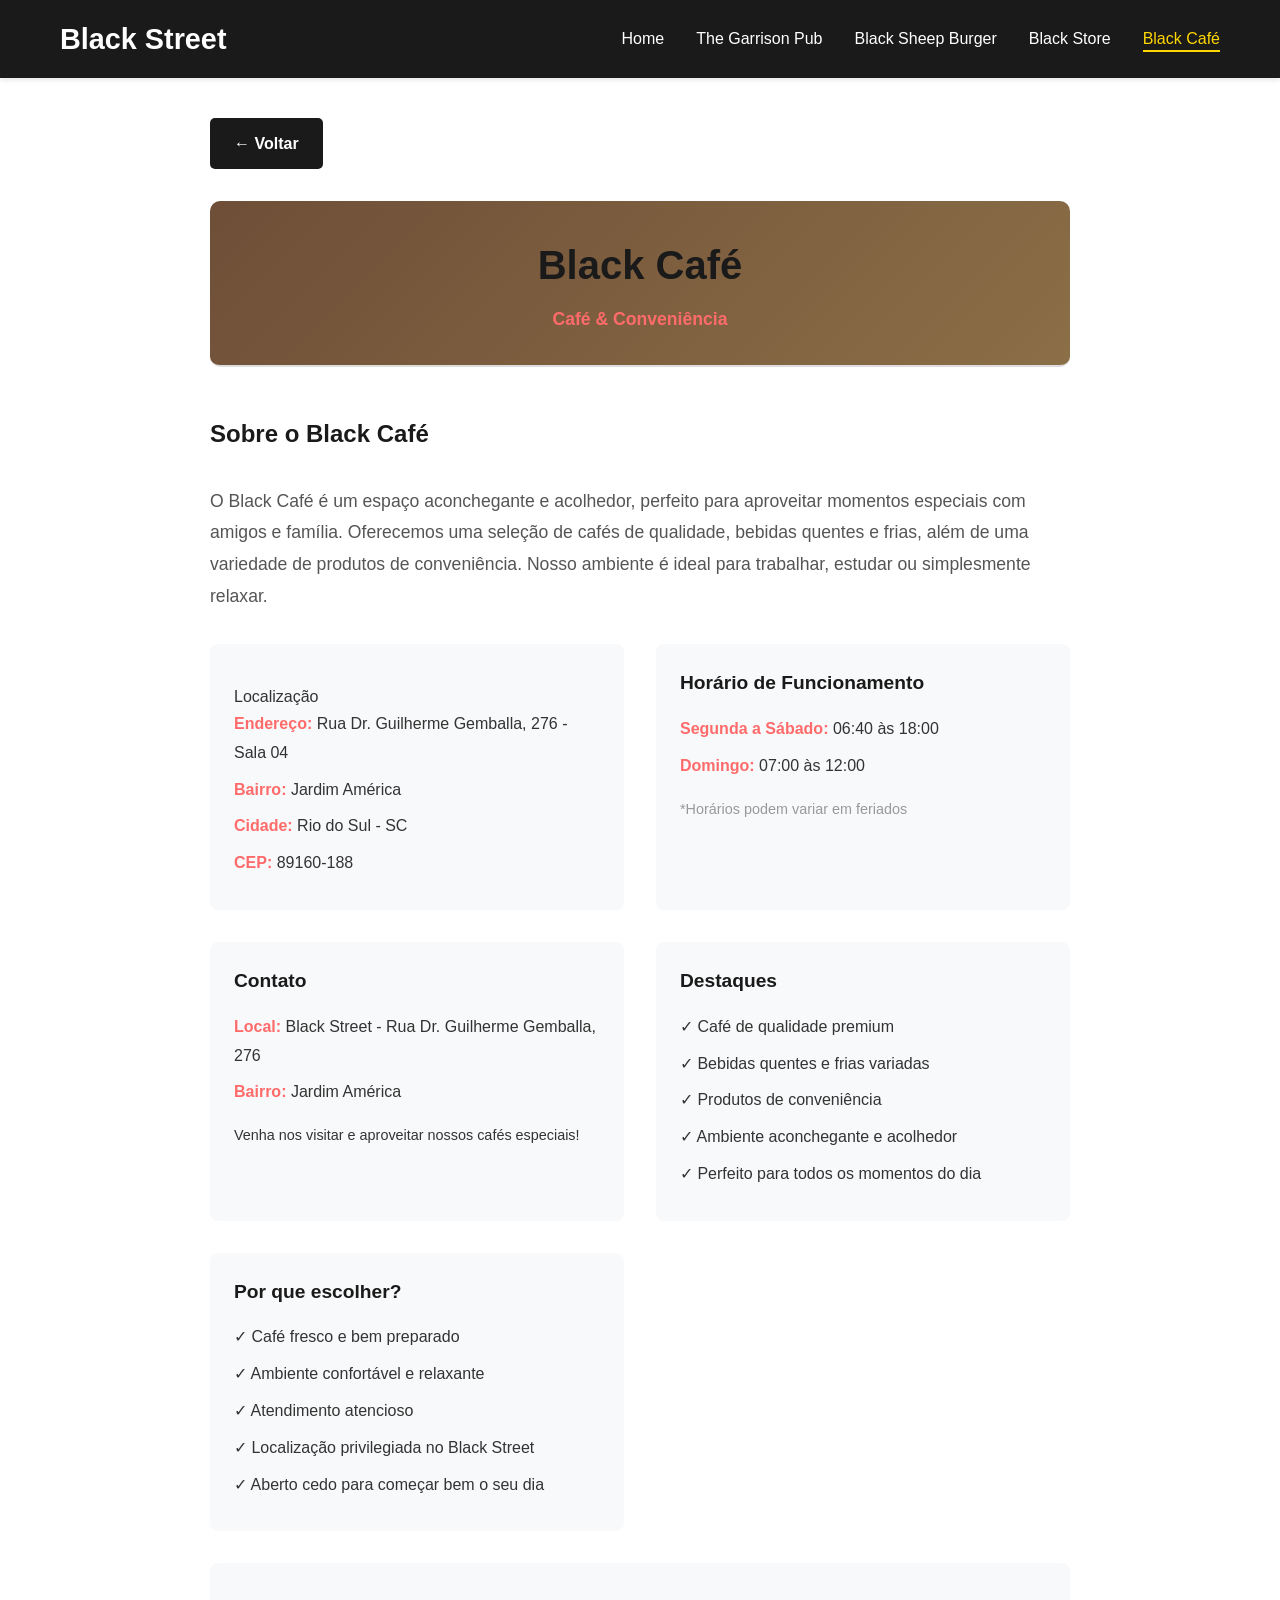
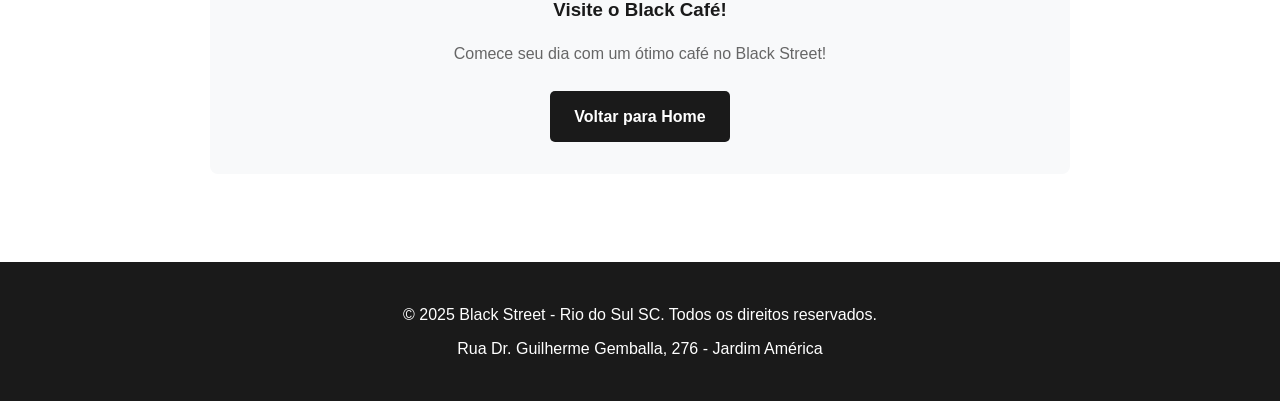
==== blackstreet/pages/blackcafe.html @ d72a723b "Merge pull request #3 from matheusschramm/main atualização do projeto" ====
<!DOCTYPE html>
<html lang="pt-BR">
<head>
    <meta charset="UTF-8">
    <meta name="viewport" content="width=device-width, initial-scale=1.0">
    <title>Black Café - Black Street</title>
    <link rel="stylesheet" href="../css/style.css">
</head>
<body>
    <!-- Navegação -->
    <nav class="navbar">
        <div class="container">
            <div class="logo">
                <h1>Black Street</h1>
            </div>
            <ul class="nav-menu">
                <li><a href="../index.html">Home</a></li>
                <li><a href="garrison.html">The Garrison Pub</a></li>
                <li><a href="blacksheep.html">Black Sheep Burger</a></li>
                <li><a href="blackstore.html">Black Store</a></li>
                <li><a href="blackcafe.html" class="active">Black Café</a></li>
            </ul>
            <div class="hamburger">
                <span></span>
                <span></span>
                <span></span>
            </div>
        </div>
    </nav>

    <!-- Conteúdo Principal -->
    <div class="establishment-detail">
        <a href="../index.html" class="back-btn">← Voltar</a>

        <div class="detail-header cafe-bg" style="background: linear-gradient(135deg, #6f4e37 0%, #8b6f47 100%); color: white; padding: 2rem; border-radius: 10px; margin-bottom: 2rem;">
            <h1>Black Café</h1>
            <p class="category">Café & Conveniência</p>
        </div>

        <div class="detail-content">
            <h2>Sobre o Black Café</h2>
            <p style="grid-column: 1 / -1; font-size: 1.1rem; line-height: 1.8; color: #555;">
                O Black Café é um espaço aconchegante e acolhedor, perfeito para aproveitar momentos especiais com amigos e família. 
                Oferecemos uma seleção de cafés de qualidade, bebidas quentes e frias, além de uma variedade de produtos de conveniência. 
                Nosso ambiente é ideal para trabalhar, estudar ou simplesmente relaxar.
            </p>

            <div class="info-section">
                <h3></h3> Localização</h3>
                <p><strong>Endereço:</strong> Rua Dr. Guilherme Gemballa, 276 - Sala 04</p>
                <p><strong>Bairro:</strong> Jardim América</p>
                <p><strong>Cidade:</strong> Rio do Sul - SC</p>
                <p><strong>CEP:</strong> 89160-188</p>
            </div>

            <div class="info-section">
                <h3> Horário de Funcionamento</h3>
                <p><strong>Segunda a Sábado:</strong> 06:40 às 18:00</p>
                <p><strong>Domingo:</strong> 07:00 às 12:00</p>
                <p style="margin-top: 1rem; font-size: 0.9rem; color: #999;">*Horários podem variar em feriados</p>
            </div>

            <div class="info-section">
                <h3> Contato</h3>
                <p><strong>Local:</strong> Black Street - Rua Dr. Guilherme Gemballa, 276</p>
                <p><strong>Bairro:</strong> Jardim América</p>
                <p style="margin-top: 1rem; font-size: 0.9rem;">Venha nos visitar e aproveitar nossos cafés especiais!</p>
            </div>

            <div class="info-section">
                <h3> Destaques</h3>
                <p>✓ Café de qualidade premium</p>
                <p>✓ Bebidas quentes e frias variadas</p>
                <p>✓ Produtos de conveniência</p>
                <p>✓ Ambiente aconchegante e acolhedor</p>
                <p>✓ Perfeito para todos os momentos do dia</p>
            </div>

            <div class="info-section">
                <h3> Por que escolher?</h3>
                <p>✓ Café fresco e bem preparado</p>
                <p>✓ Ambiente confortável e relaxante</p>
                <p>✓ Atendimento atencioso</p>
                <p>✓ Localização privilegiada no Black Street</p>
                <p>✓ Aberto cedo para começar bem o seu dia</p>
            </div>
        </div>

        <div style="background-color: #f8f9fa; padding: 2rem; border-radius: 8px; margin-top: 2rem; text-align: center;">
            <h3 style="color: #1a1a1a; margin-bottom: 1rem;">Visite o Black Café!</h3>
            <p style="color: #666; margin-bottom: 1.5rem;">Comece seu dia com um ótimo café no Black Street!</p>
            <a href="../index.html" class="btn">Voltar para Home</a>
        </div>
    </div>

    <!-- Rodapé -->
    <footer class="footer">
        <div class="container">
            <p>&copy; 2025 Black Street - Rio do Sul SC. Todos os direitos reservados.</p>
            <p>Rua Dr. Guilherme Gemballa, 276 - Jardim América</p>
        </div>
    </footer>

    <script src="../js/script.js"></script>
</body>
</html>
---- blackstreet/css/style.css ----
/* Reset e Variáveis */
* {
    margin: 0;
    padding: 0;
    box-sizing: border-box;
}

:root {
    --primary-color: #1a1a1a;
    --secondary-color: #ff6b6b;
    --accent-color: #ffd700;
    --text-color: #333;
    --light-bg: #f8f9fa;
    --border-color: #ddd;
}

html {
    scroll-behavior: smooth;
}

body {
    font-family: 'Segoe UI', Tahoma, Geneva, Verdana, sans-serif;
    color: var(--text-color);
    line-height: 1.6;
    background-color: #fff;
}

.container {
    max-width: 1200px;
    margin: 0 auto;
    padding: 0 20px;
}

/* Navegação */
.navbar {
    background-color: var(--primary-color);
    color: white;
    padding: 1rem 0;
    position: sticky;
    top: 0;
    z-index: 100;
    box-shadow: 0 2px 5px rgba(0, 0, 0, 0.1);
}

.navbar .container {
    display: flex;
    justify-content: space-between;
    align-items: center;
}

.logo h1 {
    font-size: 1.8rem;
    font-weight: bold;
}

.nav-menu {
    display: flex;
    list-style: none;
    gap: 2rem;
}

.nav-menu a {
    color: white;
    text-decoration: none;
    font-weight: 500;
    transition: color 0.3s ease;
    position: relative;
}

.nav-menu a:hover,
.nav-menu a.active {
    color: var(--accent-color);
}

.nav-menu a.active::after {
    content: '';
    position: absolute;
    bottom: -5px;
    left: 0;
    width: 100%;
    height: 2px;
    background-color: var(--accent-color);
}

.hamburger {
    display: none;
    flex-direction: column;
    cursor: pointer;
}

.hamburger span {
    width: 25px;
    height: 3px;
    background-color: white;
    margin: 5px 0;
    transition: 0.3s;
}

/* Hero Section */
.hero {
    background-image: url('../img/hero-home-bg.png');
    background-size: cover; /* cobre toda a área sem distorcer */
    background-position: center 50%; /* centraliza a imagem */
    background-repeat: no-repeat;
    background-attachment: scroll; /* troque para 'fixed' se quiser paralaxe em desktop */
    color: white;
    padding: 100px 20px;
    text-align: center;
    min-height: 400px;
    display: flex;
    align-items: center;
    justify-content: center;
    position: relative; /* necessário para o overlay */
    overflow: hidden;
}

.hero::before {
    content: "";
    position: absolute;
    inset: 0;
    background: linear-gradient(180deg, rgba(0,0,0,0.35), rgba(0,0,0,0.35)); /* ajuste a opacidade conforme necessário */
    pointer-events: none;
}

.hero .hero-content {
    position: relative;
    z-index: 1; /* garante que o conteúdo fique acima do overlay */
}

.hero-content h2 {
    font-size: 3rem;
    margin-bottom: 1rem;
    text-shadow: 2px 2px 4px rgba(0, 0, 0, 0.3);
}

.hero-content p {
    font-size: 1.3rem;
    margin-bottom: 0.5rem;
}

.hero-content .subtitle {
    font-size: 1.1rem;
    color: var(--accent-color);
    margin-top: 1rem;
}

.hero-content .address {
    font-size: 1rem;
    margin-top: 1.5rem;
    opacity: 0.9;
}

/* Seção de Estabelecimentos */
.establishments {
    padding: 60px 20px;
    background-color: var(--light-bg);
}

.establishments h2 {
    text-align: center;
    font-size: 2.5rem;
    margin-bottom: 3rem;
    color: var(--primary-color);
}

.establishments-grid {
    display: grid;
    grid-template-columns: repeat(auto-fit, minmax(280px, 1fr));
    gap: 2rem;
}

.establishment-card {
    background: white;
    border-radius: 10px;
    overflow: hidden;
    box-shadow: 0 4px 6px rgba(0, 0, 0, 0.1);
    transition: transform 0.3s ease, box-shadow 0.3s ease;
}

.establishment-card:hover {
    transform: translateY(-5px);
    box-shadow: 0 8px 12px rgba(0, 0, 0, 0.15);
}

.card-header {
    padding: 2rem;
    color: white;
    text-align: center;
}

.card-header h3 {
    font-size: 1.5rem;
    margin: 0;
}

.garrison-bg {
    background: linear-gradient(135deg, #d4511e 0%, black 60%);
}

.burger-bg {
    background: linear-gradient(135deg,  gray 0%, black 60%);
}

.store-bg {
    background: linear-gradient(135deg, #325c86 0%, black 60%);
}

.cafe-bg {
    background: linear-gradient(135deg, #a36b43 0%, black 60%);
}

.card-body {
    padding: 2rem;
}

.card-body .category {
    color: black;
    font-weight: bold;
    font-size: 0.9rem;
    margin-bottom: 0.5rem;
}

.card-body .description {
    color: #666;
    margin-bottom: 1.5rem;
    line-height: 1.5;
}

.btn {
    display: inline-block;
    background-color: var(--primary-color);
    color: white;
    padding: 0.8rem 1.5rem;
    border-radius: 5px;
    text-decoration: none;
    font-weight: bold;
    transition: background-color 0.3s ease;
}

.btn:hover {
    background-color: var(--secondary-color);
}

/* Página de Detalhes */
.establishment-detail {
    padding: 40px 20px;
    max-width: 900px;
    margin: 0 auto;
}

.detail-header {
    text-align: center;
    margin-bottom: 2rem;
    padding-bottom: 2rem;
    border-bottom: 2px solid var(--border-color);
}

.detail-header h1 {
    font-size: 2.5rem;
    color: var(--primary-color);
    margin-bottom: 0.5rem;
}

.detail-header .category {
    color: var(--secondary-color);
    font-weight: bold;
    font-size: 1.1rem;
}

.detail-content {
    display: grid;
    grid-template-columns: 1fr 1fr;
    gap: 2rem;
    margin-bottom: 2rem;
}

.detail-content h2 {
    grid-column: 1 / -1;
    color: var(--primary-color);
    margin-top: 1rem;
}

.info-section {
    background-color: var(--light-bg);
    padding: 1.5rem;
    border-radius: 8px;
}

.info-section h3 {
    color: var(--primary-color);
    margin-bottom: 1rem;
    font-size: 1.2rem;
}

.info-section p {
    margin-bottom: 0.5rem;
    line-height: 1.8;
}

.info-section strong {
    color: var(--secondary-color);
}

.back-btn {
    display: inline-block;
    margin-bottom: 2rem;
    background-color: var(--primary-color);
    color: white;
    padding: 0.8rem 1.5rem;
    border-radius: 5px;
    text-decoration: none;
    font-weight: bold;
    transition: background-color 0.3s ease;
}

.back-btn:hover {
    background-color: var(--secondary-color);
}

/* Rodapé */
.footer {
    background-color: var(--primary-color);
    color: white;
    text-align: center;
    padding: 2rem;
    margin-top: 3rem;
}

.footer p {
    margin: 0.5rem 0;
}

/* Responsividade */
@media (max-width: 768px) {
    .nav-menu {
        display: none;
        position: absolute;
        top: 60px;
        left: 0;
        width: 100%;
        background-color: var(--primary-color);
        flex-direction: column;
        gap: 0;
        padding: 1rem 0;
    }

    .nav-menu.active {
        display: flex;
    }

    .nav-menu li {
        width: 100%;
    }

    .nav-menu a {
        display: block;
        padding: 1rem;
        border-bottom: 1px solid rgba(255, 255, 255, 0.1);
    }

    .hamburger {
        display: flex;
    }

    .hamburger.active span:nth-child(1) {
        transform: rotate(-45deg) translate(-5px, 6px);
    }

    .hamburger.active span:nth-child(2) {
        opacity: 0;
    }

    .hamburger.active span:nth-child(3) {
        transform: rotate(45deg) translate(-5px, -6px);
    }

    .hero-content h2 {
        font-size: 2rem;
    }

    .hero-content p {
        font-size: 1rem;
    }

    .establishments h2 {
        font-size: 1.8rem;
    }

    .establishments-grid {
        grid-template-columns: 1fr;
    }

    .detail-content {
        grid-template-columns: 1fr;
    }

    .detail-header h1 {
        font-size: 1.8rem;
    }
}

@media (max-width: 480px) {
    .logo h1 {
        font-size: 1.3rem;
    }

    .hero-content h2 {
        font-size: 1.5rem;
    }

    .establishments h2 {
        font-size: 1.5rem;
    }

    .detail-header h1 {
        font-size: 1.5rem;
    }
}
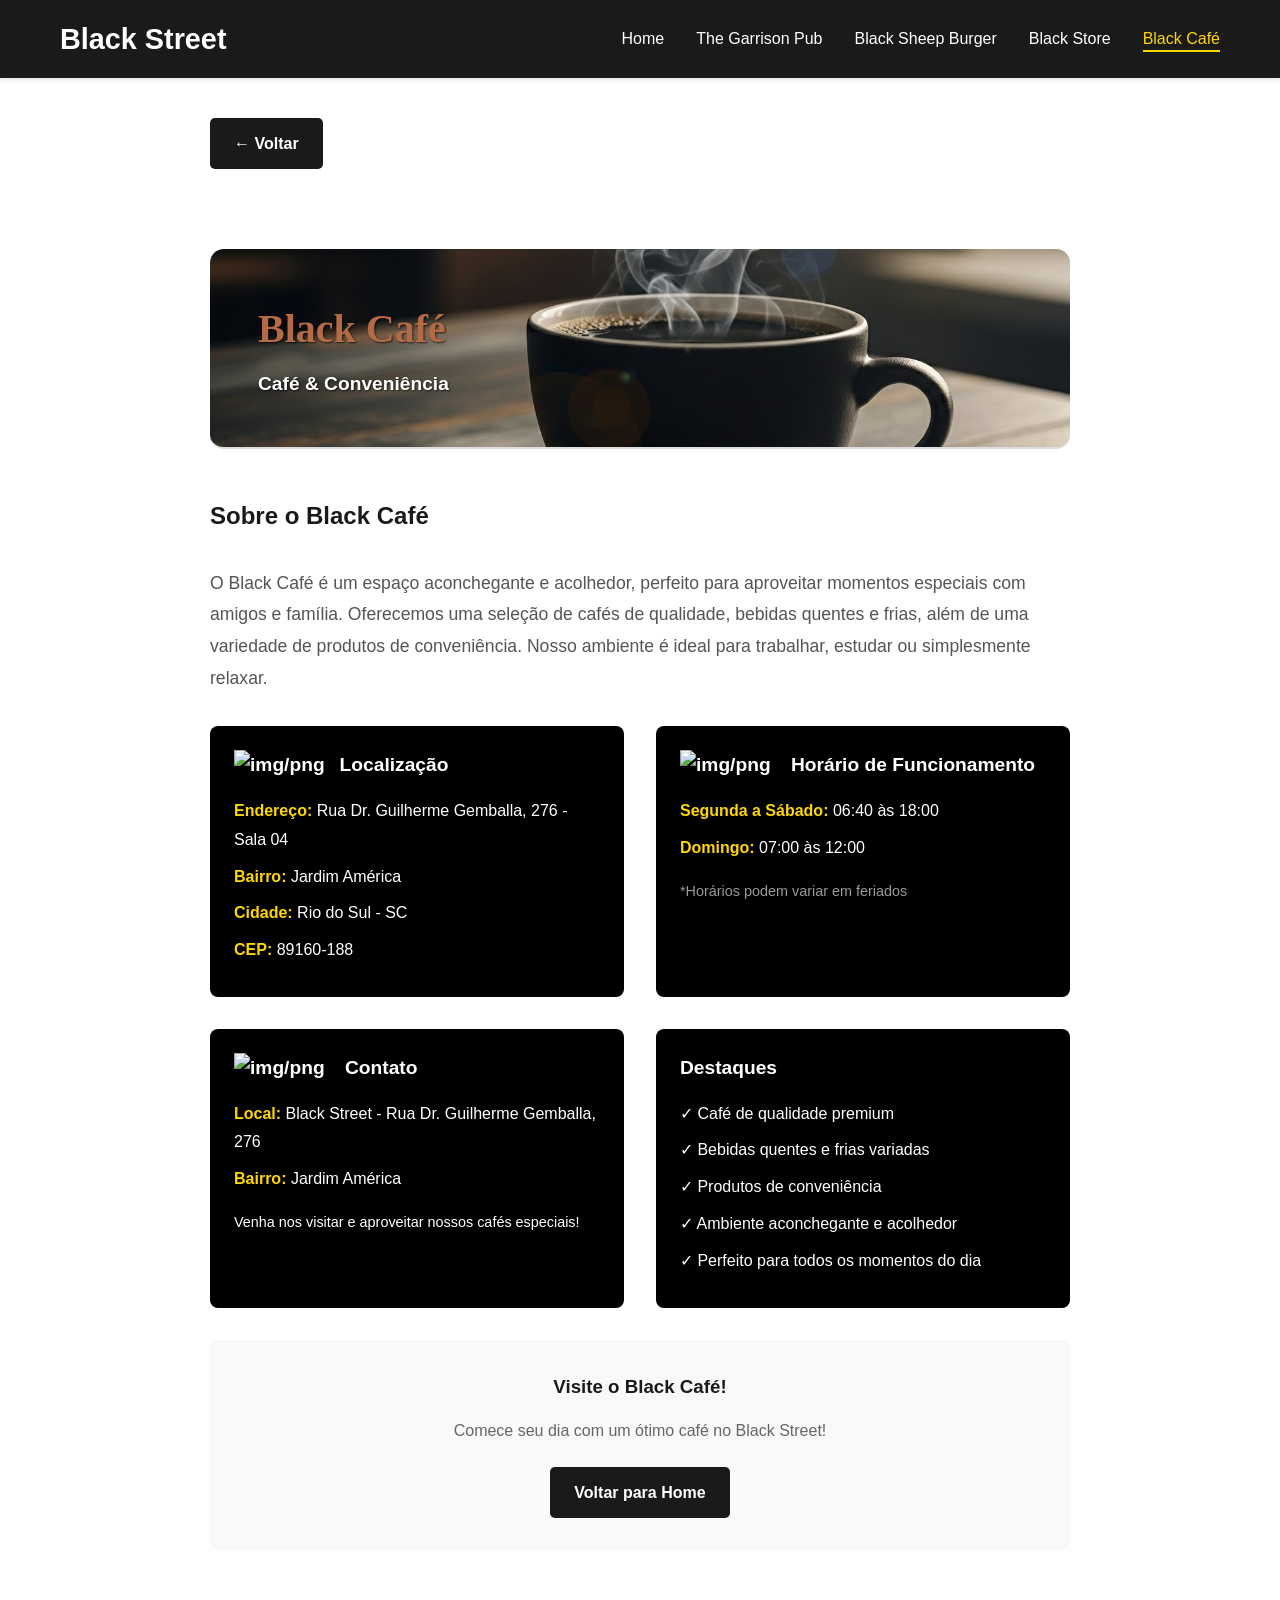
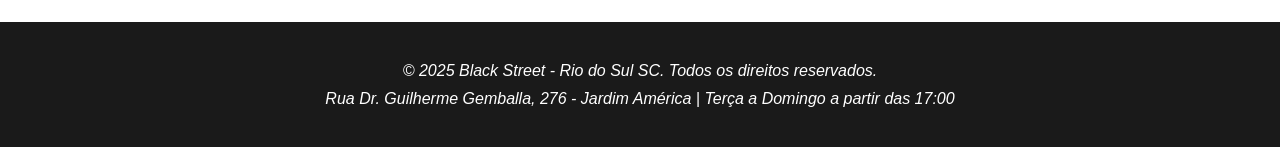
==== commit db1831f7: "Merge pull request #4 from matheusschramm/main projeto finalizado" ====
--- a/blackstreet/pages/blackcafe.html
+++ b/blackstreet/pages/blackcafe.html
@@ -4,7 +4,7 @@
     <meta charset="UTF-8">
     <meta name="viewport" content="width=device-width, initial-scale=1.0">
     <title>Black Café - Black Street</title>
-    <link rel="stylesheet" href="../css/style.css">
+    <link rel="stylesheet" href="..//css/cafe.css">
 </head>
 <body>
     <!-- Navegação -->
@@ -32,7 +32,7 @@
     <div class="establishment-detail">
         <a href="../index.html" class="back-btn">← Voltar</a>
 
-        <div class="detail-header cafe-bg" style="background: linear-gradient(135deg, #6f4e37 0%, #8b6f47 100%); color: white; padding: 2rem; border-radius: 10px; margin-bottom: 2rem;">
+        <div class="detail-header cafe-bg">
             <h1>Black Café</h1>
             <p class="category">Café & Conveniência</p>
         </div>
@@ -46,7 +46,7 @@
             </p>
 
             <div class="info-section">
-                <h3></h3> Localização</h3>
+                <h3><img src="../img/marcador.png" alt="img/png" width="20px" style="margin-right: 15px;">Localização</h3>
                 <p><strong>Endereço:</strong> Rua Dr. Guilherme Gemballa, 276 - Sala 04</p>
                 <p><strong>Bairro:</strong> Jardim América</p>
                 <p><strong>Cidade:</strong> Rio do Sul - SC</p>
@@ -54,14 +54,14 @@
             </div>
 
             <div class="info-section">
-                <h3> Horário de Funcionamento</h3>
+                <h3><img src="../img/relogio-tres.png" alt="img/png" width="20px" style="margin-right: 15px;"> Horário de Funcionamento</h3>
                 <p><strong>Segunda a Sábado:</strong> 06:40 às 18:00</p>
                 <p><strong>Domingo:</strong> 07:00 às 12:00</p>
                 <p style="margin-top: 1rem; font-size: 0.9rem; color: #999;">*Horários podem variar em feriados</p>
             </div>
 
             <div class="info-section">
-                <h3> Contato</h3>
+                <h3><img src="../img/chamada-telefonica.png" alt="img/png" width="20px" style="margin-right: 15px;"> Contato</h3>
                 <p><strong>Local:</strong> Black Street - Rua Dr. Guilherme Gemballa, 276</p>
                 <p><strong>Bairro:</strong> Jardim América</p>
                 <p style="margin-top: 1rem; font-size: 0.9rem;">Venha nos visitar e aproveitar nossos cafés especiais!</p>
@@ -74,15 +74,6 @@
                 <p>✓ Produtos de conveniência</p>
                 <p>✓ Ambiente aconchegante e acolhedor</p>
                 <p>✓ Perfeito para todos os momentos do dia</p>
-            </div>
-
-            <div class="info-section">
-                <h3> Por que escolher?</h3>
-                <p>✓ Café fresco e bem preparado</p>
-                <p>✓ Ambiente confortável e relaxante</p>
-                <p>✓ Atendimento atencioso</p>
-                <p>✓ Localização privilegiada no Black Street</p>
-                <p>✓ Aberto cedo para começar bem o seu dia</p>
             </div>
         </div>
 
@@ -97,10 +88,10 @@
     <footer class="footer">
         <div class="container">
             <p>&copy; 2025 Black Street - Rio do Sul SC. Todos os direitos reservados.</p>
-            <p>Rua Dr. Guilherme Gemballa, 276 - Jardim América</p>
+            <p>Rua Dr. Guilherme Gemballa, 276 - Jardim América | Terça a Domingo a partir das 17:00</p>
         </div>
     </footer>
 
     <script src="../js/script.js"></script>
 </body>
-</html>
+</html>
--- a/blackstreet/css/cafe.css
+++ b/blackstreet/css/cafe.css
@@ -0,0 +1,418 @@
+/* Reset e Variáveis */
+* {
+    margin: 0;
+    padding: 0;
+    box-sizing: border-box;
+}
+
+:root {
+    --primary-color: #1a1a1a;
+    --secondary-color: #ff6b6b;
+    --accent-color: #ffd700;
+    --text-color: #333;
+    --light-bg: #f8f9fa;
+    --border-color: #ddd;
+}
+
+html {
+    scroll-behavior: smooth;
+}
+
+body {
+    font-family: 'Segoe UI', Tahoma, Geneva, Verdana, sans-serif;
+    color: var(--text-color);
+    line-height: 1.6;
+    background-color: #fff;
+}
+
+.container {
+    max-width: 1200px;
+    margin: 0 auto;
+    padding: 0 20px;
+}
+
+/* Navegação */
+.navbar {
+    background-color: var(--primary-color);
+    color: white;
+    padding: 1rem 0;
+    position: sticky;
+    top: 0;
+    z-index: 100;
+    box-shadow: 0 2px 5px rgba(0, 0, 0, 0.1);
+}
+
+.navbar .container {
+    display: flex;
+    justify-content: space-between;
+    align-items: center;
+}
+
+.logo h1 {
+    font-size: 1.8rem;
+    font-weight: bold;
+}
+
+.nav-menu {
+    display: flex;
+    list-style: none;
+    gap: 2rem;
+}
+
+.nav-menu a {
+    color: white;
+    text-decoration: none;
+    font-weight: 500;
+    transition: color 0.3s ease;
+    position: relative;
+}
+
+.nav-menu a:hover,
+.nav-menu a.active {
+    color: var(--accent-color);
+}
+
+.nav-menu a.active::after {
+    content: '';
+    position: absolute;
+    bottom: -5px;
+    left: 0;
+    width: 100%;
+    height: 2px;
+    background-color: var(--accent-color);
+}
+
+.hamburger {
+    display: none;
+    flex-direction: column;
+    cursor: pointer;
+}
+
+.hamburger span {
+    width: 25px;
+    height: 3px;
+    background-color: white;
+    margin: 5px 0;
+    transition: 0.3s;
+}
+
+/* Hero Section */
+.hero {
+    background: linear-gradient(135deg, #1a1a1a 0%, #2d2d2d 100%);
+    color: white;
+    padding: 100px 20px;
+    text-align: center;
+    min-height: 400px;
+    display: flex;
+    align-items: center;
+    justify-content: center;
+}
+
+.hero-content h2 {
+    font-size: 3rem;
+    margin-bottom: 1rem;
+    text-shadow: 2px 2px 4px rgba(0, 0, 0, 0.3);
+}
+
+.hero-content p {
+    font-size: 1.3rem;
+    margin-bottom: 0.5rem;
+}
+
+.hero-content .subtitle {
+    font-size: 1.1rem;
+    color: var(--accent-color);
+    margin-top: 1rem;
+}
+
+.hero-content .address {
+    font-size: 1rem;
+    margin-top: 1.5rem;
+    opacity: 0.9;
+}
+
+/* Seção de Estabelecimentos */
+.establishments {
+    padding: 60px 20px;
+    background-color: var(--light-bg);
+}
+
+.establishments h2 {
+    text-align: center;
+    font-size: 2.5rem;
+    margin-bottom: 3rem;
+    color: var(--primary-color);
+}
+
+.establishments-grid {
+    display: grid;
+    grid-template-columns: repeat(auto-fit, minmax(280px, 1fr));
+    gap: 2rem;
+}
+
+.establishment-card {
+    background: white;
+    border-radius: 10px;
+    overflow: hidden;
+    box-shadow: 0 4px 6px rgba(0, 0, 0, 0.1);
+    transition: transform 0.3s ease, box-shadow 0.3s ease;
+}
+
+.establishment-card:hover {
+    transform: translateY(-5px);
+    box-shadow: 0 8px 12px rgba(0, 0, 0, 0.15);
+}
+
+.card-header {
+    padding: 2rem;
+    color: white;
+    text-align: center;
+}
+
+.card-header h3 {
+    font-size: 1.5rem;
+    margin: 0;
+}
+
+.garrison-bg {
+    background: linear-gradient(135deg, #8b4513 0%, #a0522d 100%);
+}
+
+.burger-bg {
+    background: linear-gradient(135deg, #d4511e 0%, #ff6b35 100%);
+}
+
+.store-bg {
+    background: linear-gradient(135deg, #2c3e50 0%, #34495e 100%);
+}
+
+.cafe-bg {
+    background-image: url('../img/cafe.jpg');
+    background-size: cover;
+    background-position: center;
+    background-repeat: no-repeat;
+    height: 300px;
+    display: flex;
+    flex-direction: column;
+    justify-content: flex-start;
+    align-items: flex-start;
+    text-shadow: 1px 1px 2px rgba(0, 0, 0, 0.7);
+    overflow: hidden;
+    height: 200px;
+    border-radius: 14px;
+    padding: 3rem;
+}
+.info-section strong {
+    color:var(--accent-color) !important;
+}
+.card-body {
+    padding: 2rem;
+}
+
+.card-body .category {
+    color: var(--secondary-color);
+    font-weight: bold;
+    font-size: 0.9rem;
+    margin-bottom: 0.5rem;
+}
+
+.card-body .description {
+    color: #666;
+    margin-bottom: 1.5rem;
+    line-height: 1.5;
+}
+
+.btn {
+    display: inline-block;
+    background-color: var(--primary-color);
+    color: white;
+    padding: 0.8rem 1.5rem;
+    border-radius: 5px;
+    text-decoration: none;
+    font-weight: bold;
+    transition: background-color 0.3s ease;
+}
+
+.btn:hover {
+    background-color: var(--accent-color);
+}
+
+/* Página de Detalhes */
+.establishment-detail {
+    padding: 40px 20px;
+    max-width: 900px;
+    margin: 0 auto;
+}
+
+.detail-header {
+    text-align: center;
+    margin-bottom: 2rem;
+    padding-bottom: 2rem;
+    border-bottom: 2px solid var(--border-color);
+}
+
+.detail-header h1 {
+    font-size: 2.5rem;
+    font-family:cursive;
+    color:#b36a45;
+    margin-bottom: 0.5rem;
+}
+
+.detail-header .category {
+    color:white;
+    font-weight:bold;
+    font-size:larger;
+}
+
+.detail-content {
+    display: grid;
+    grid-template-columns: 1fr 1fr;
+    gap: 2rem;
+    margin-bottom: 2rem;
+}
+
+.detail-content h2 {
+    grid-column: 1 / -1;
+    color: var(--primary-color);
+    margin-top: 1rem;
+}
+
+.info-section {
+    background-color: black;
+    padding: 1.5rem;
+    border-radius: 8px;
+}
+
+.info-section h3 {
+    color: white;
+    margin-bottom: 1rem;
+    font-size: 1.2rem;
+}
+
+.info-section p {
+    margin-bottom: 0.5rem;
+    line-height: 1.8;
+    color: white;
+}
+
+.info-section strong {
+    color: var(--secondary-color);
+}
+
+.back-btn {
+    display: inline-block;
+    margin-bottom: 5rem;
+    background-color: var(--primary-color);
+    color: white;
+    padding: 0.8rem 1.5rem;
+    border-radius: 5px;
+    text-decoration: none;
+    font-weight: bold;
+    transition: var(--accent-color);
+}
+
+.back-btn:hover {
+    background-color: var(--accent-color);
+}
+
+/* Rodapé */
+.footer {
+    background-color:var(--primary-color);
+    color: white;
+    text-align: center;
+    padding: 2rem;
+    margin-top: 2rem;
+    font-size: 0,8rem;
+    font-style: italic;
+}
+
+.footer p {
+    margin: 0.2rem 0;
+}
+
+/* Responsividade */
+@media (max-width: 768px) {
+    .nav-menu {
+        display: none;
+        position: absolute;
+        top: 60px;
+        left: 0;
+        width: 100%;
+        background-color: var(--primary-color);
+        flex-direction: column;
+        gap: 0;
+        padding: 1rem 0;
+    }
+
+    .nav-menu.active {
+        display: flex;
+    }
+
+    .nav-menu li {
+        width: 100%;
+    }
+
+    .nav-menu a {
+        display: block;
+        padding: 1rem;
+        border-bottom: 1px solid rgba(255, 255, 255, 0.1);
+    }
+
+    .hamburger {
+        display: flex;
+    }
+
+    .hamburger.active span:nth-child(1) {
+        transform: rotate(-45deg) translate(-5px, 6px);
+    }
+
+    .hamburger.active span:nth-child(2) {
+        opacity: 0;
+    }
+
+    .hamburger.active span:nth-child(3) {
+        transform: rotate(45deg) translate(-5px, -6px);
+    }
+
+    .hero-content h2 {
+        font-size: 2rem;
+    }
+
+    .hero-content p {
+        font-size: 1rem;
+    }
+
+    .establishments h2 {
+        font-size: 1.8rem;
+    }
+
+    .establishments-grid {
+        grid-template-columns: 1fr;
+    }
+
+    .detail-content {
+        grid-template-columns: 1fr;
+    }
+
+    .detail-header h1 {
+        font-size: 1.8rem;
+    }
+}
+
+@media (max-width: 480px) {
+    .logo h1 {
+        font-size: 1.3rem;
+    }
+
+    .hero-content h2 {
+        font-size: 1.5rem;
+    }
+
+    .establishments h2 {
+        font-size: 1.5rem;
+    }
+
+    .detail-header h1 {
+        font-size: 1.5rem;
+    }
+}
